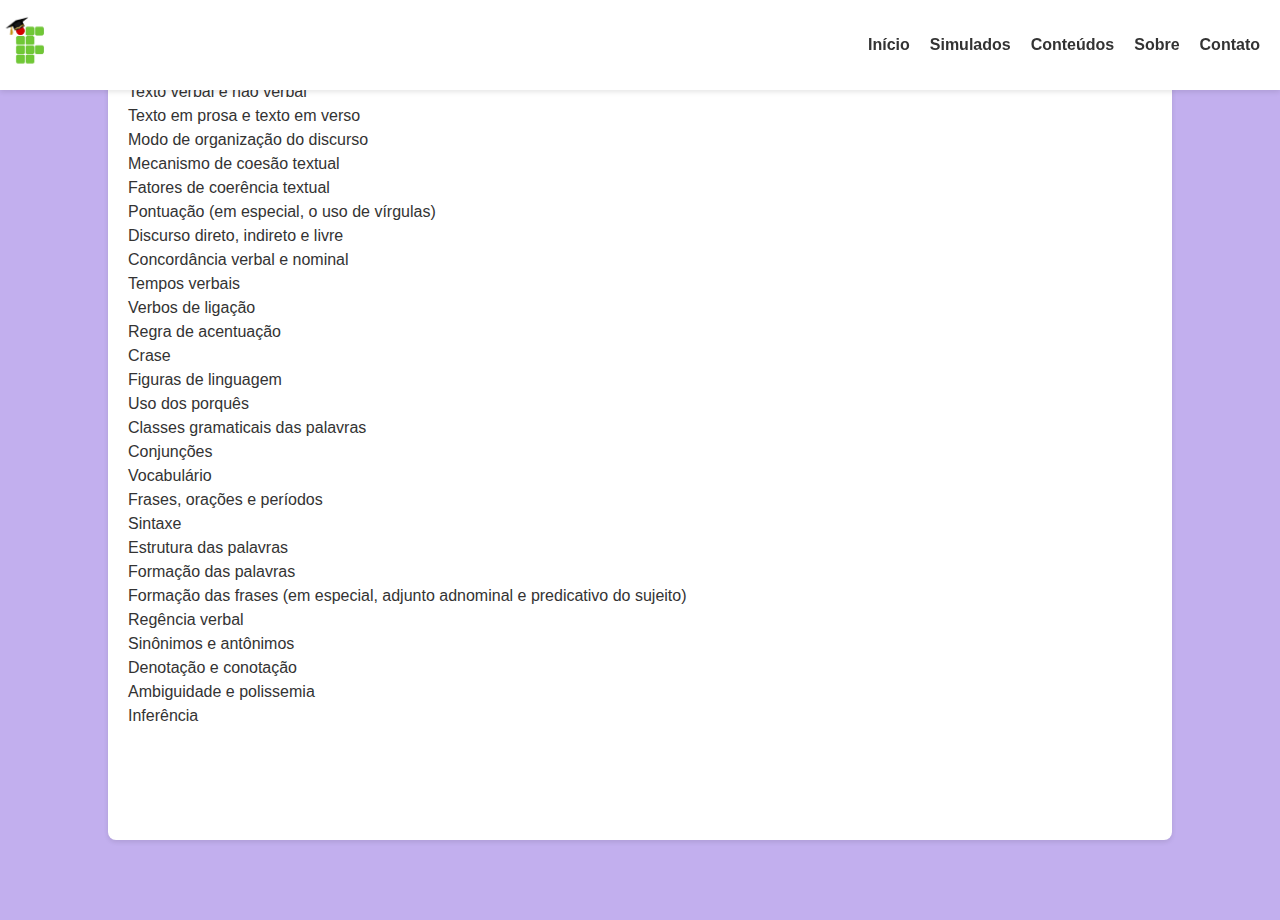
==== cont_lpt.html @ 4e29a6ea "Initial commit" ====
<!DOCTYPE html>
<html lang="pt-BR">

<head>
    <meta charset="UTF-8">
    <meta name="viewport" content="width=device-width, initial-scale=1.0">
    <link rel="shortcut icon" type="imagex/png" href="./images/logo.png">
     <link rel="stylesheet" href="style.css">
    <title>Simulados IF</title>

   
</head>

<body>
    <header>
        <div class="logo">
            <img src="./images/logo.png" alt="Logo do Simulados IF">
        </div>
        <nav>
            <ul>
                <li><a href="index.html">Início</a></li>
                <li><a href="simulados.html">Simulados</a></li>
                <li><a href="conteudos.html">Conteúdos</a></li>
                <li><a href="sobre.html">Sobre</a></li>
                <li><a href="contato.html">Contato</a></li>
            </ul>
        </nav>
    </header>

    <div class="container">
        <section id="cont_lpt">


            <p>Gêneros textuais<br>
                Texto verbal e não verbal<br>
                Texto em prosa e texto em verso<br>
                Modo de organização do discurso<br>
                Mecanismo de coesão textual<br>
                Fatores de coerência textual<br>
                Pontuação (em especial, o uso de vírgulas)<br>
                Discurso direto, indireto e livre<br>
                Concordância verbal e nominal<br>
                Tempos verbais<br>
                Verbos de ligação<br>
                Regra de acentuação<br>
                Crase<br>
                Figuras de linguagem<br>
                Uso dos porquês<br>
                Classes gramaticais das palavras<br>
                Conjunções<br>
                Vocabulário<br>
                Frases, orações e períodos<br>
                Sintaxe<br>
                Estrutura das palavras<br>
                Formação das palavras<br>
                Formação das frases (em especial, adjunto adnominal e predicativo do sujeito)<br>
                Regência verbal<br>
                Sinônimos e antônimos<br>
                Denotação e conotação<br>
                Ambiguidade e polissemia<br>
                Inferência</p>

        </section>

    </div>

</body>

</html>
---- style.css ----
body {
  font-family: 'Arial', sans-serif;
   min-height: 100vh;
   margin: 0;
   padding: 0;
    background-color: #c2afee; 
    color: #333; 
}

header {
  background-color: #fff; 
  padding: 15px 0;
  display: flex;
  align-items: center;
  justify-content: space-between; 
  position: fixed; 
  top: 0;
  width: 100%;
  z-index: 10; 
  box-shadow: 0 2px 5px rgba(0, 0, 0, 0.1); /* Add a subtle shadow */
}

.logo img {
  height: 60px; 
  display: flex;
  align-items: center;
  text-align: center;
}

nav ul {
  list-style: none;
  margin: 0;
  padding: 0;
  display: flex;
}

nav li {
  margin-right: 20px;
}

nav a {
  text-decoration: none;
  color: #333; 
  font-weight: bold; 
  transition: color 0.3s;
}

nav a:hover {
  color: #007bff; 
}

main {
  padding-top: 80px; 
}

.container {
  width: 80%;
  margin: 20px auto; 
  padding: 20px;
  background-color: #ffffff;
  border-radius: 8px;
  box-shadow: 0 2px 5px rgba(0, 0, 0, 0.1);
  position: relative; /* Position the container relative to its parent */
  bottom: 0; /* Position it at the bottom */
  height: calc(100vh - 120px); /* Calculate height to subtract the header and footer */
   }

}

h2 {
  font-family: 'Arial Black', sans-serif; 
  font-size: 2em; 
  color: #333; 
  margin-bottom: 15px;
}

p {
  font-size: 1em; 
  line-height: 1.5;
}

footer {
  background-color: #333;
  color: #fff;
  text-align: center;
  padding: 15px 0; 
  position: relative; 
  bottom: 0;
  width: 100%;
}

/* Feedback Modal */
.modal {
  display: none; 
  position: fixed; 
  z-index: 1; 
  left: 0;
  top: 0;
  width: 100%; 
  height: 100%; 
  overflow: auto; 
  background-color: rgba(0, 0, 0, 0.5);
}

.modal-content {
  background-color: #fefefe;
  margin: 15% auto; 
  padding: 20px;
  border: 1px solid #888;
  width: 80%; 
  border-radius: 8px; 
  text-align: center; 
}

.close-button {
  color: #aaa;
  float: right;
  font-size: 28px;
  font-weight: bold;
  cursor: pointer;
}

.close-button:hover,
.close-button:focus {
  color: black;
  text-decoration: none;
  cursor: pointer;
}

#feedback-message {
  font-size: 18px;
  margin-bottom: 10px; 
}

h1 {
    font-family: 'Lato', sans-serif; /* Choose a bold sans-serif font */
    font-size: 3em; /* Adjust font size as needed */
    color: #000000; /* Blue color */
    text-align: center; /* Center the title */
    margin-bottom: 20px; /* Add some bottom margin for spacing */
}
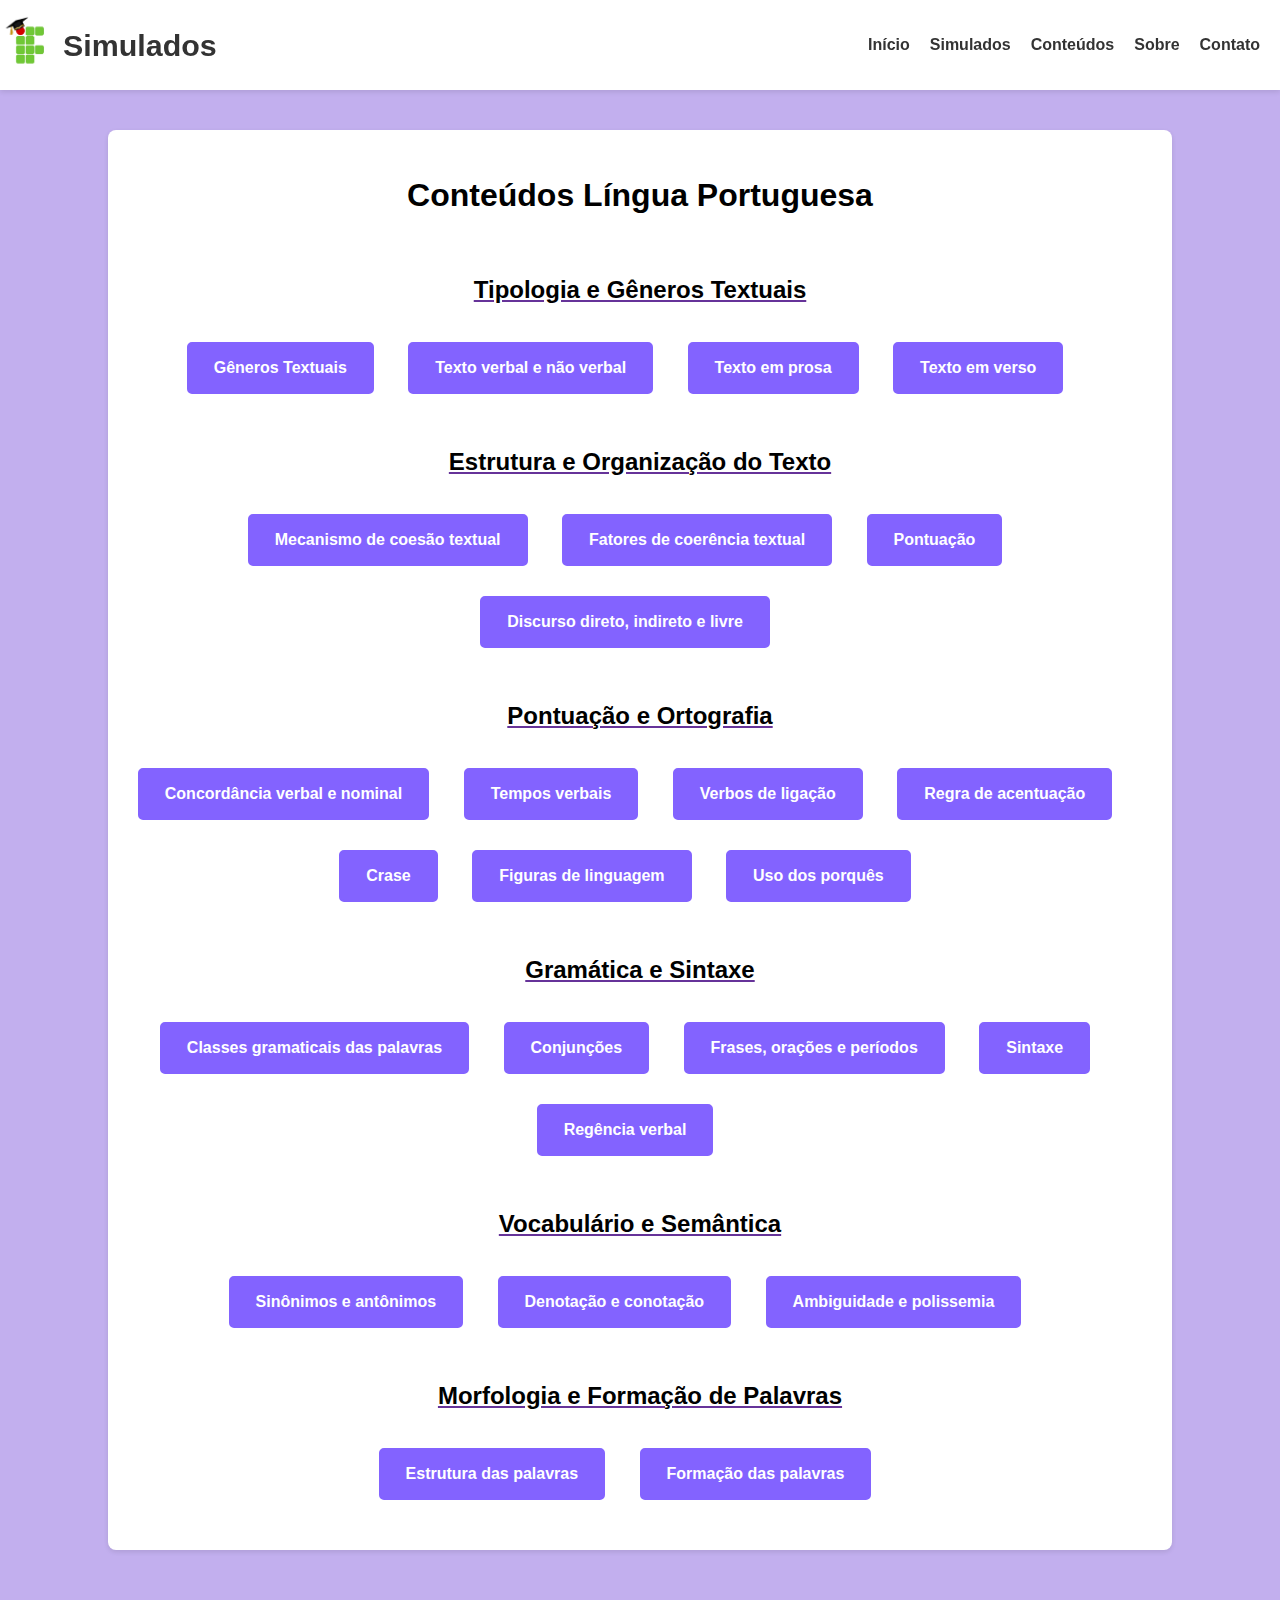
==== commit ba93d34d: "versão atualizada" ====
--- a/cont_lpt.html
+++ b/cont_lpt.html
@@ -5,17 +5,18 @@
     <meta charset="UTF-8">
     <meta name="viewport" content="width=device-width, initial-scale=1.0">
     <link rel="shortcut icon" type="imagex/png" href="./images/logo.png">
-     <link rel="stylesheet" href="style.css">
-    <title>Simulados IF</title>
+    <link rel="stylesheet" href="style.css">
+    <title>Simulados</title>
 
-   
+
 </head>
 
 <body>
-    <header>
-        <div class="logo">
-            <img src="./images/logo.png" alt="Logo do Simulados IF">
-        </div>
+        <header>
+            <div class="logo">
+                <img src="./images/logo.png" alt="Logo do Simulados IF">
+                <span class="site-title">Simulados</span>
+            </div>
         <nav>
             <ul>
                 <li><a href="index.html">Início</a></li>
@@ -26,44 +27,48 @@
             </ul>
         </nav>
     </header>
-
-    <div class="container">
-        <section id="cont_lpt">
-
-
-            <p>Gêneros textuais<br>
-                Texto verbal e não verbal<br>
-                Texto em prosa e texto em verso<br>
-                Modo de organização do discurso<br>
-                Mecanismo de coesão textual<br>
-                Fatores de coerência textual<br>
-                Pontuação (em especial, o uso de vírgulas)<br>
-                Discurso direto, indireto e livre<br>
-                Concordância verbal e nominal<br>
-                Tempos verbais<br>
-                Verbos de ligação<br>
-                Regra de acentuação<br>
-                Crase<br>
-                Figuras de linguagem<br>
-                Uso dos porquês<br>
-                Classes gramaticais das palavras<br>
-                Conjunções<br>
-                Vocabulário<br>
-                Frases, orações e períodos<br>
-                Sintaxe<br>
-                Estrutura das palavras<br>
-                Formação das palavras<br>
-                Formação das frases (em especial, adjunto adnominal e predicativo do sujeito)<br>
-                Regência verbal<br>
-                Sinônimos e antônimos<br>
-                Denotação e conotação<br>
-                Ambiguidade e polissemia<br>
-                Inferência</p>
-
-        </section>
-
-    </div>
-
+    <main>
+        <div class="container">
+            <div class="button-group"> 
+            <section id="cont_lpt">
+                <h2>Conteúdos Língua Portuguesa</h2><br>
+                <h3>Tipologia e Gêneros Textuais</h3><br>
+                <a href="https://www.todamateria.com.br/generos-textuais/#:~:text=G%C3%AAneros%20textuais%20s%C3%A3o%20as%20diferentes,listas%20de%20compras%20e%20receitas."class="button-style">Gêneros Textuais</a>
+                <a href="https://www.todamateria.com.br/linguagem-verbal-e-nao-verbal/" class="button-style">Texto verbal e não verbal</a> 
+                <a href="https://www.todamateria.com.br/prosa/" class="button-style">Texto em prosa</a>
+                <a href="https://www.todamateria.com.br/o-que-e-verso/" class="button-style">Texto em verso</a>
+                <h3>Estrutura e Organização do Texto</h3><br>
+                <a href="https://www.todamateria.com.br/coesao-textual/" class="button-style">Mecanismo de coesão textual</a>
+                <a href="https://www.todamateria.com.br/coerencia-textual/" class="button-style">Fatores de coerência textual</a> 
+                <a href="https://www.todamateria.com.br/sinais-de-pontuacao/" class="button-style">Pontuação</a>
+                <a href="https://www.todamateria.com.br/discurso-direto-indireto-e-indireto-livre/" class="button-style">Discurso direto, indireto e livre</a>
+                <h3>Pontuação e Ortografia</h3><br>
+                <a href="https://www.todamateria.com.br/concordancia-verbal-e-nominal/" class="button-style">Concordância verbal e nominal</a>
+                <a href="https://www.todamateria.com.br/tempos-verbais/" class="button-style">Tempos verbais</a>
+                <a href="https://www.todamateria.com.br/verbos-de-ligacao/" class="button-style">Verbos de ligação</a>              
+                <a href="https://www.todamateria.com.br/regras-de-acentuacao/" class="button-style">Regra de acentuação</a>
+                <a href="https://www.todamateria.com.br/crase/" class="button-style">Crase</a>
+                <a href="https://www.todamateria.com.br/figuras-de-linguagem/" class="button-style">Figuras de linguagem</a>
+                <a href="https://www.todamateria.com.br/uso-do-por-que-porque-por-que-e-porque/" class="button-style">Uso dos porquês</a>
+                <h3>Gramática e Sintaxe</h3><br>
+                <a href="https://www.todamateria.com.br/classes-de-palavras/" class="button-style">Classes gramaticais das palavras</a>
+                <a href="https://www.todamateria.com.br/conjuncao/" class="button-style">Conjunções</a>
+                <a href="Frases, orações e períodos" class="button-style">Frases, orações e períodos</a>
+                <a href="https://www.todamateria.com.br/lingua-portuguesa/sintaxe/" class="button-style">Sintaxe</a>
+                <a href="https://www.todamateria.com.br/regencia-verbal/" class="button-style">Regência verbal</a>
+                <h3>Vocabulário e Semântica</h3><br>
+                <a href="https://www.todamateria.com.br/sinonimos-e-antonimos/" class="button-style">Sinônimos e antônimos</a>
+                <a href="https://www.todamateria.com.br/conotacao-e-denotacao/#:~:text=Assim%3A,bola%20na%20prova%20de%20matem%C3%A1tica." class="button-style">Denotação e conotação</a>
+                <a href="https://www.todamateria.com.br/polissemia/" class="button-style">Ambiguidade e polissemia</a>
+                <h3>Morfologia e Formação de Palavras</h3><br>
+                <a href="https://www.todamateria.com.br/estrutura-das-palavras/" class="button-style">Estrutura das palavras</a>
+                <a href="https://www.todamateria.com.br/formacao-de-palavras/" class="button-style">Formação das palavras</a> 
+                
+                
+            </section>
+            </div>
+        </div>
+    </main>
 </body>
 
 </html>--- a/style.css
+++ b/style.css
@@ -46,7 +46,7 @@
 }
 
 nav a:hover {
-  color: #007bff; 
+  color: #e068f8; 
 }
 
 main {
@@ -55,14 +55,11 @@
 
 .container {
   width: 80%;
-  margin: 20px auto; 
+  margin: 50px auto; 
   padding: 20px;
   background-color: #ffffff;
   border-radius: 8px;
   box-shadow: 0 2px 5px rgba(0, 0, 0, 0.1);
-  position: relative; /* Position the container relative to its parent */
-  bottom: 0; /* Position it at the bottom */
-  height: calc(100vh - 120px); /* Calculate height to subtract the header and footer */
    }
 
 }
@@ -139,3 +136,75 @@
     text-align: center; /* Center the title */
     margin-bottom: 20px; /* Add some bottom margin for spacing */
 }
+h2 {
+    font-family: 'Lato', sans-serif; /* Choose a bold sans-serif font */
+    font-size: 2em; /* Adjust font size as needed */
+    color: #000000; /* Blue color */
+    text-align: center; /* Center the title */
+    margin-bottom: 20px; /* Add some bottom margin for spacing */
+}
+h3 {
+    font-family: 'Lato', sans-serif; /* Choose a bold sans-serif font */
+    font-size: 1.5em; /* Adjust font size as needed */
+    color: #000000; /* Blue color */
+    text-align: center; /* Center the title */
+    margin-bottom: 20px; /* Add some bottom margin for spacing */
+    text-decoration: underline;
+    text-decoration-color: rebeccapurple;
+}
+
+.button-style {
+  display: inline-block;
+  padding: 15px 25px; 
+  border: 2px solid #8363ff;
+  border-radius: 5px; 
+  background-color: #8363ff; 
+  color: white; /* Add color for text contrast */
+  text-decoration: none; 
+  font-weight: bold; 
+  transition: background-color 0.3s; 
+  margin-bottom: 30px; /* Adds spacing between lines */
+  margin-right: 30px; /* Adds spacing between buttons */
+}
+
+.button-style:hover {
+  background-color: #b8a6ff; 
+  cursor: pointer; 
+}
+.button-group {
+  display: flex; /* Use flexbox for easy alignment */
+  justify-content: flex-start; /* Align items to the start of the container */
+  flex-wrap: wrap; /* Allow buttons to wrap to the next line if necessary */
+  text-align: center;
+}
+.button-style2 {
+  display: inline-block;
+  padding: 15px 25px; 
+  border: 2px solid #8363ff;
+  border-radius: 5px; 
+  background-color: #8363ff; 
+  color: white; /* Add color for text contrast */
+  text-decoration: none; 
+  font-weight: bold; 
+  transition: background-color 0.3s; 
+  margin-bottom: 30px; /* Adds spacing between lines */
+  margin-right: 100px; /* Adds spacing between buttons */
+
+}
+
+.button-style2:hover {
+  background-color: #b8a6ff; 
+  cursor: pointer; 
+}
+
+.logo {
+  display: flex; /* Use flexbox for easy alignment */
+  align-items: center; /* Vertically center the logo and text */
+}
+.site-title {
+  margin-left: 3px; /* Add spacing between the logo and the text */
+  font-size: 1.9em; /* Adjust font size as needed */
+  font-weight: bold; /* Make the text bold */
+  color: #333;
+  font-family: 'Georgia', sans-serif;
+}